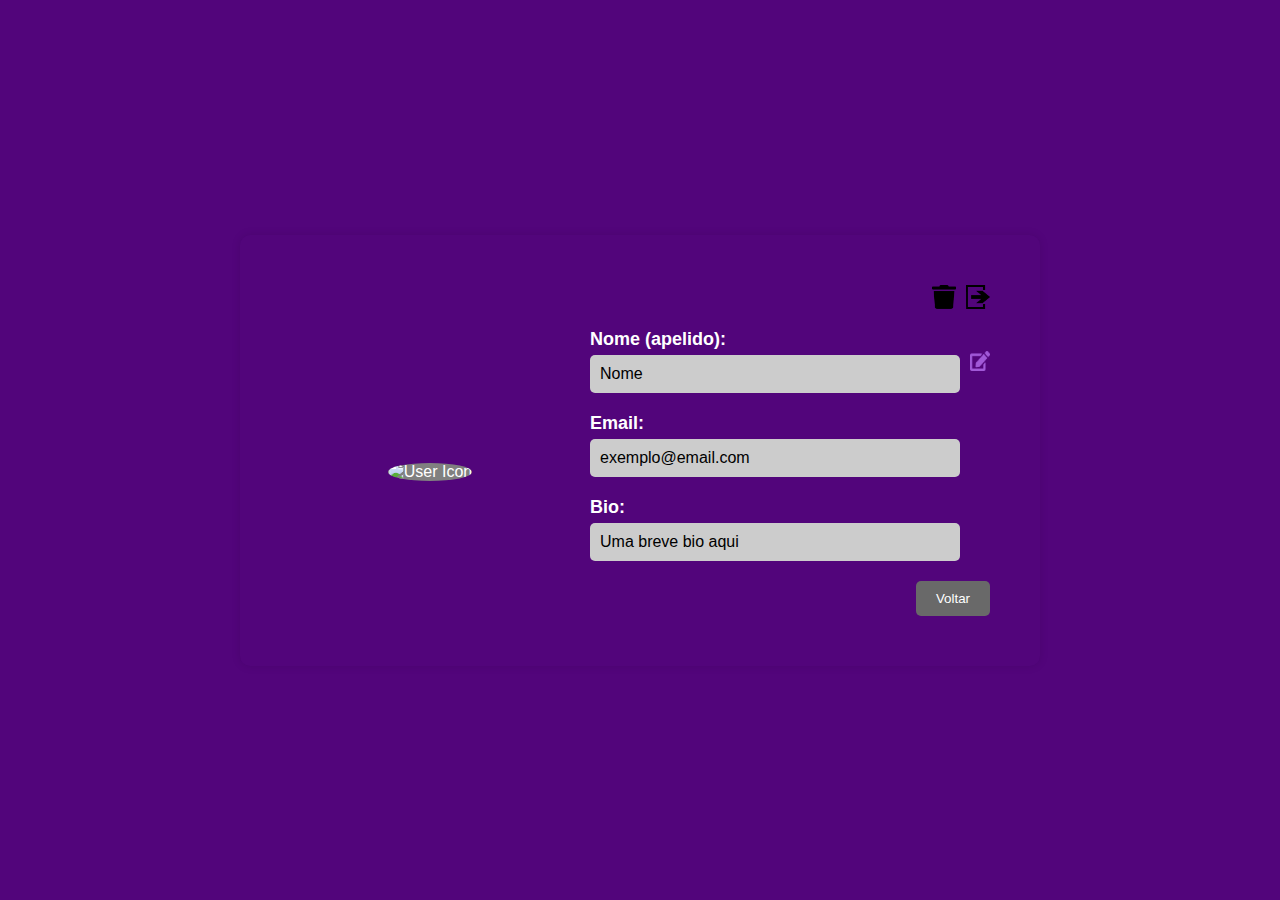
==== fabricaprojeto/index.html @ 0d116773 "first commit" ====
<!DOCTYPE html>
<html lang="en">
<head>
    <meta charset="UTF-8">
    <meta name="viewport" content="width=device-width, initial-scale=1.0">
    <title>Perfil</title>
    <link rel="stylesheet" href="css/style.css">
</head>
<body>
    <div class="container">
        <!-- Ícones de Lixeira e Sair no topo -->
        <div class="top-icons">
            <img src="img/🦆 icon _Trash_.png" alt="Trash Icon" class="top-icon">
            <img src="img/🦆 icon _door leave_.png" alt="Exit Icon" class="top-icon">
        </div>

        <div class="content">
            <!-- Seção da Imagem do Perfil -->
            <div class="left-container">
                <div class="profile-picture">
                    <img src="user-icon.png" alt="User Icon">
                </div>
            </div>

            <!-- Seção das Informações -->
            <div class="right-container">
                <div class="info-container">
                    <div class="info">
                        <div class="info-text">Nome (apelido):</div>
                        <div class="input-text">Nome </div>
                        <img class="edit-icon" src="img/🦆 icon _Edit_.png" alt="Edit Icon">
                    </div>
                    <div class="info">
                        <div class="info-text">Email:</div>
                        <div class="input-text">exemplo@email.com</div>
                    </div>
                    <div class="info">
                        <div class="info-text">Bio:</div>
                        <div class="input-text">Uma breve bio aqui</div>
                    </div>
                </div>

                <!-- Botão Voltar -->
                <button class="back-button">Voltar</button>
            </div>
        </div>
    </div>
</body>
</html>
---- fabricaprojeto/css/style.css ----
* {
    margin: 0;
    padding: 0;
    box-sizing: border-box;
}

body {
    font-family: Arial, sans-serif;
    background-color: #52057B; /* Cor roxa do fundo */
    color: #fff; /* Cor do texto branca */
    display: flex;
    justify-content: center;
    align-items: center;
    height: 100vh;
}

.container {
    display: flex;
    flex-direction: column;
    background-color: #52057B;
    border-radius: 10px;
    padding: 50px;
    width: 800px;
    box-shadow: 0 0 10px rgba(0, 0, 0, 0.1);
    position: relative;
}

/* Ícones de lixeira e sair no topo direito */
.top-icons {
    display: flex;
    justify-content: flex-end;
    gap: 10px;
}

.top-icon {
    width: 24px;
    height: 24px;
    cursor: pointer;
}

/* Conteúdo principal */
.content {
    display: flex;
    margin-top: 20px;
}

/* Seção da imagem de perfil */
.left-container {
    display: flex;
    justify-content: center;
    align-items: center;
    width: 40%;
}

.profile-picture img {
    background-color: #808080; /* Cor cinza para o círculo */
    border-radius: 50%;
    width: 150px;
    height: 150px;
}

/* Seção de texto e botões à direita */
.right-container {
    display: flex;
    flex-direction: column;
    justify-content: space-between;
    width: 60%;
    padding-left: 20px;
}

.info-container {
    display: flex;
    flex-direction: column;
    gap: 20px;
}

.info {
    display: flex;
    flex-direction: column;
    align-items: flex-start;
    position: relative;
}

.info-text {
    font-weight: bold;
    font-size: 18px;
    margin-bottom: 5px;
}

.input-text {
    background-color: #ccc;
    color: #000;
    padding: 10px;
    border-radius: 5px;
    width: calc(100% - 30px); /* Aumenta a largura do campo para dar espaço ao ícone */
    margin-right: 10px; /* Espaço entre o campo e o ícone */
}


.edit-icon {
    position: absolute;
    right: -30px; /* Ajuste para posicionar o ícone ao lado direito do campo */
    top: 50%;
    transform: translateY(-50%);
    width: 20px;
    height: 20px;
    cursor: pointer;
}

.edit-icon {
    position: absolute;
    right: 0;
    top: 50%;
    transform: translateY(-50%);
    width: 20px;
    height: 20px;
    cursor: pointer;
}

/* Botão Voltar */
.back-button {
    padding: 10px 20px;
    background-color: #696969;
    border: none;
    border-radius: 5px;
    color: #fff;
    cursor: pointer;
    align-self: flex-end; /* Alinhado à direita */
    margin-top: 20px;
}
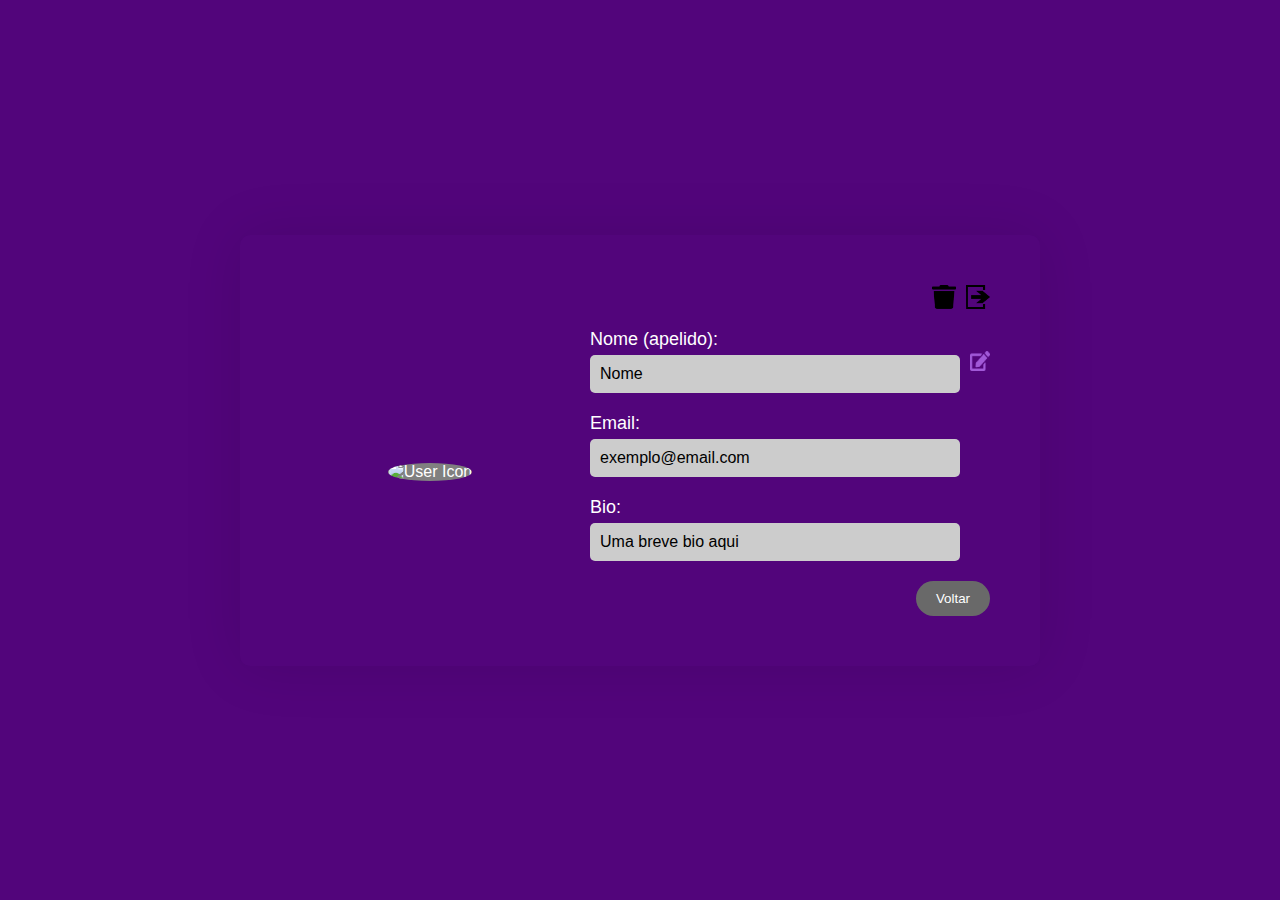
==== commit 03f2f830: "save" ====
--- a/fabricaprojeto/index.html
+++ b/fabricaprojeto/index.html
@@ -5,24 +5,26 @@
     <meta name="viewport" content="width=device-width, initial-scale=1.0">
     <title>Perfil</title>
     <link rel="stylesheet" href="css/style.css">
+    <link href="https://fonts.cdnfonts.com/css/montserrat" rel="stylesheet">
+   
 </head>
 <body>
     <div class="container">
-        <!-- Ícones de Lixeira e Sair no topo -->
+        
         <div class="top-icons">
             <img src="img/🦆 icon _Trash_.png" alt="Trash Icon" class="top-icon">
             <img src="img/🦆 icon _door leave_.png" alt="Exit Icon" class="top-icon">
         </div>
 
         <div class="content">
-            <!-- Seção da Imagem do Perfil -->
+           
             <div class="left-container">
                 <div class="profile-picture">
                     <img src="user-icon.png" alt="User Icon">
                 </div>
             </div>
 
-            <!-- Seção das Informações -->
+           
             <div class="right-container">
                 <div class="info-container">
                     <div class="info">
@@ -40,7 +42,7 @@
                     </div>
                 </div>
 
-                <!-- Botão Voltar -->
+               
                 <button class="back-button">Voltar</button>
             </div>
         </div>
--- a/fabricaprojeto/css/style.css
+++ b/fabricaprojeto/css/style.css
@@ -1,3 +1,5 @@
+@import url('https://fonts.cdnfonts.com/css/montserrat');
+
 * {
     margin: 0;
     padding: 0;
@@ -5,7 +7,8 @@
 }
 
 body {
-    font-family: Arial, sans-serif;
+    font-family: 'Montserrat', sans-serif;
+    font-weight: 450;
     background-color: #52057B; /* Cor roxa do fundo */
     color: #fff; /* Cor do texto branca */
     display: flex;
@@ -21,7 +24,7 @@
     border-radius: 10px;
     padding: 50px;
     width: 800px;
-    box-shadow: 0 0 10px rgba(0, 0, 0, 0.1);
+    box-shadow: 0 0 60px rgba(0, 0, 0, 0.1);
     position: relative;
 }
 
@@ -82,7 +85,7 @@
 }
 
 .info-text {
-    font-weight: bold;
+    font-family: 'Montserrat', sans-serif;
     font-size: 18px;
     margin-bottom: 5px;
 }
@@ -122,7 +125,7 @@
     padding: 10px 20px;
     background-color: #696969;
     border: none;
-    border-radius: 5px;
+    border-radius: 20px;
     color: #fff;
     cursor: pointer;
     align-self: flex-end; /* Alinhado à direita */
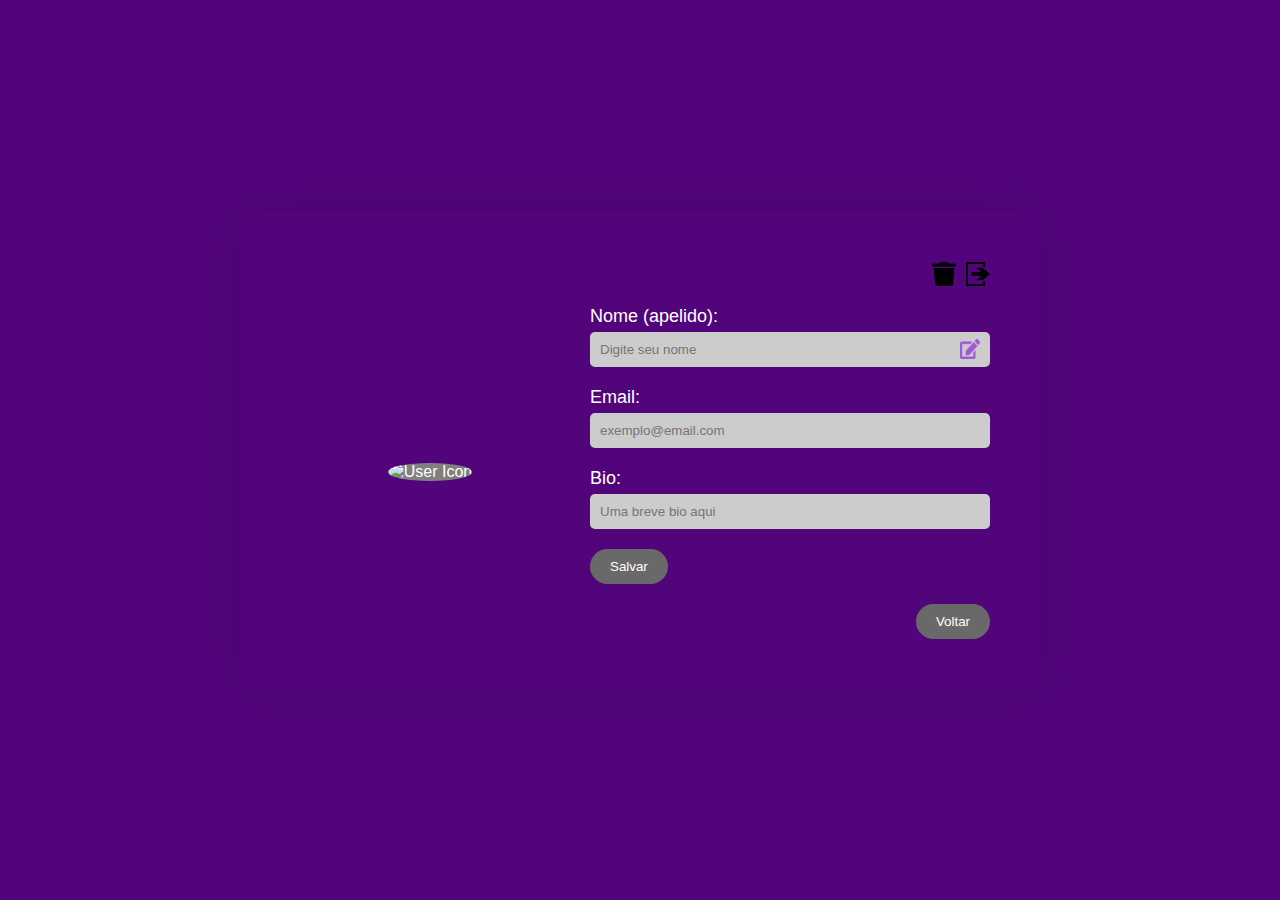
==== commit 578911d6: "save" ====
--- a/fabricaprojeto/index.html
+++ b/fabricaprojeto/index.html
@@ -6,43 +6,46 @@
     <title>Perfil</title>
     <link rel="stylesheet" href="css/style.css">
     <link href="https://fonts.cdnfonts.com/css/montserrat" rel="stylesheet">
-   
 </head>
 <body>
     <div class="container">
-        
         <div class="top-icons">
             <img src="img/🦆 icon _Trash_.png" alt="Trash Icon" class="top-icon">
             <img src="img/🦆 icon _door leave_.png" alt="Exit Icon" class="top-icon">
         </div>
 
         <div class="content">
-           
             <div class="left-container">
                 <div class="profile-picture">
                     <img src="user-icon.png" alt="User Icon">
                 </div>
             </div>
 
-           
             <div class="right-container">
-                <div class="info-container">
-                    <div class="info">
-                        <div class="info-text">Nome (apelido):</div>
-                        <div class="input-text">Nome </div>
-                        <img class="edit-icon" src="img/🦆 icon _Edit_.png" alt="Edit Icon">
+                <form action="#" method="post">
+                    <div class="info-container">
+                        <div class="info">
+                            <label for="name" class="info-text">Nome (apelido):</label>
+                            <div class="input-wrapper">
+                                <input type="text" id="name" name="name" class="input-text" placeholder="Digite seu nome">
+                                <img class="edit-icon" src="img/🦆 icon _Edit_.png" alt="Edit Icon">
+                            </div>
+                        </div>
+                        
+                        <div class="info">
+                            <label for="email" class="info-text">Email:</label>
+                            <input type="email" id="email" name="email" class="input-text" placeholder="exemplo@email.com">
+                        </div>
+                        
+                        <div class="info">
+                            <label for="bio" class="info-text">Bio:</label>
+                            <input type="text" id="bio" name="bio" class="input-text" placeholder="Uma breve bio aqui">
+                        </div>                        
                     </div>
-                    <div class="info">
-                        <div class="info-text">Email:</div>
-                        <div class="input-text">exemplo@email.com</div>
-                    </div>
-                    <div class="info">
-                        <div class="info-text">Bio:</div>
-                        <div class="input-text">Uma breve bio aqui</div>
-                    </div>
-                </div>
 
-               
+                    <button type="submit" class="back-button">Salvar</button>
+                </form>
+
                 <button class="back-button">Voltar</button>
             </div>
         </div>
--- a/fabricaprojeto/css/style.css
+++ b/fabricaprojeto/css/style.css
@@ -8,9 +8,9 @@
 
 body {
     font-family: 'Montserrat', sans-serif;
-    font-weight: 450;
-    background-color: #52057B; /* Cor roxa do fundo */
-    color: #fff; /* Cor do texto branca */
+    font-weight: 500;
+    background-color: #52057B; 
+    color: #fff; 
     display: flex;
     justify-content: center;
     align-items: center;
@@ -28,7 +28,6 @@
     position: relative;
 }
 
-/* Ícones de lixeira e sair no topo direito */
 .top-icons {
     display: flex;
     justify-content: flex-end;
@@ -41,13 +40,11 @@
     cursor: pointer;
 }
 
-/* Conteúdo principal */
 .content {
     display: flex;
     margin-top: 20px;
 }
 
-/* Seção da imagem de perfil */
 .left-container {
     display: flex;
     justify-content: center;
@@ -56,13 +53,12 @@
 }
 
 .profile-picture img {
-    background-color: #808080; /* Cor cinza para o círculo */
+    background-color: #808080;
     border-radius: 50%;
     width: 150px;
     height: 150px;
 }
 
-/* Seção de texto e botões à direita */
 .right-container {
     display: flex;
     flex-direction: column;
@@ -77,12 +73,7 @@
     gap: 20px;
 }
 
-.info {
-    display: flex;
-    flex-direction: column;
-    align-items: flex-start;
-    position: relative;
-}
+
 
 .info-text {
     font-family: 'Montserrat', sans-serif;
@@ -90,37 +81,38 @@
     margin-bottom: 5px;
 }
 
+.info {
+    display: flex;
+    flex-direction: column;
+    align-items: flex-start;
+    width: 100%;
+}
+
+.input-wrapper {
+    display: flex;
+    align-items: center;
+    width: 100%;
+    max-width: 400px; /* Definir uma largura máxima para igualar aos outros campos */
+}
+
 .input-text {
     background-color: #ccc;
     color: #000;
     padding: 10px;
     border-radius: 5px;
-    width: calc(100% - 30px); /* Aumenta a largura do campo para dar espaço ao ícone */
-    margin-right: 10px; /* Espaço entre o campo e o ícone */
+    width: 100%; /* Garante que ocupe todo o espaço dentro da wrapper */
+    border: none;
+    font-family: 'Montserrat', sans-serif;
+    box-sizing: border-box; /* Inclui padding e bordas no cálculo da largura total */
 }
 
-
 .edit-icon {
-    position: absolute;
-    right: -30px; /* Ajuste para posicionar o ícone ao lado direito do campo */
-    top: 50%;
-    transform: translateY(-50%);
     width: 20px;
     height: 20px;
     cursor: pointer;
+    margin-left: -30px; /* Ajuste para garantir que o ícone fique bem próximo ao campo de texto */
 }
 
-.edit-icon {
-    position: absolute;
-    right: 0;
-    top: 50%;
-    transform: translateY(-50%);
-    width: 20px;
-    height: 20px;
-    cursor: pointer;
-}
-
-/* Botão Voltar */
 .back-button {
     padding: 10px 20px;
     background-color: #696969;
@@ -128,9 +120,6 @@
     border-radius: 20px;
     color: #fff;
     cursor: pointer;
-    align-self: flex-end; /* Alinhado à direita */
+    align-self: flex-end;
     margin-top: 20px;
 }
-
-
-
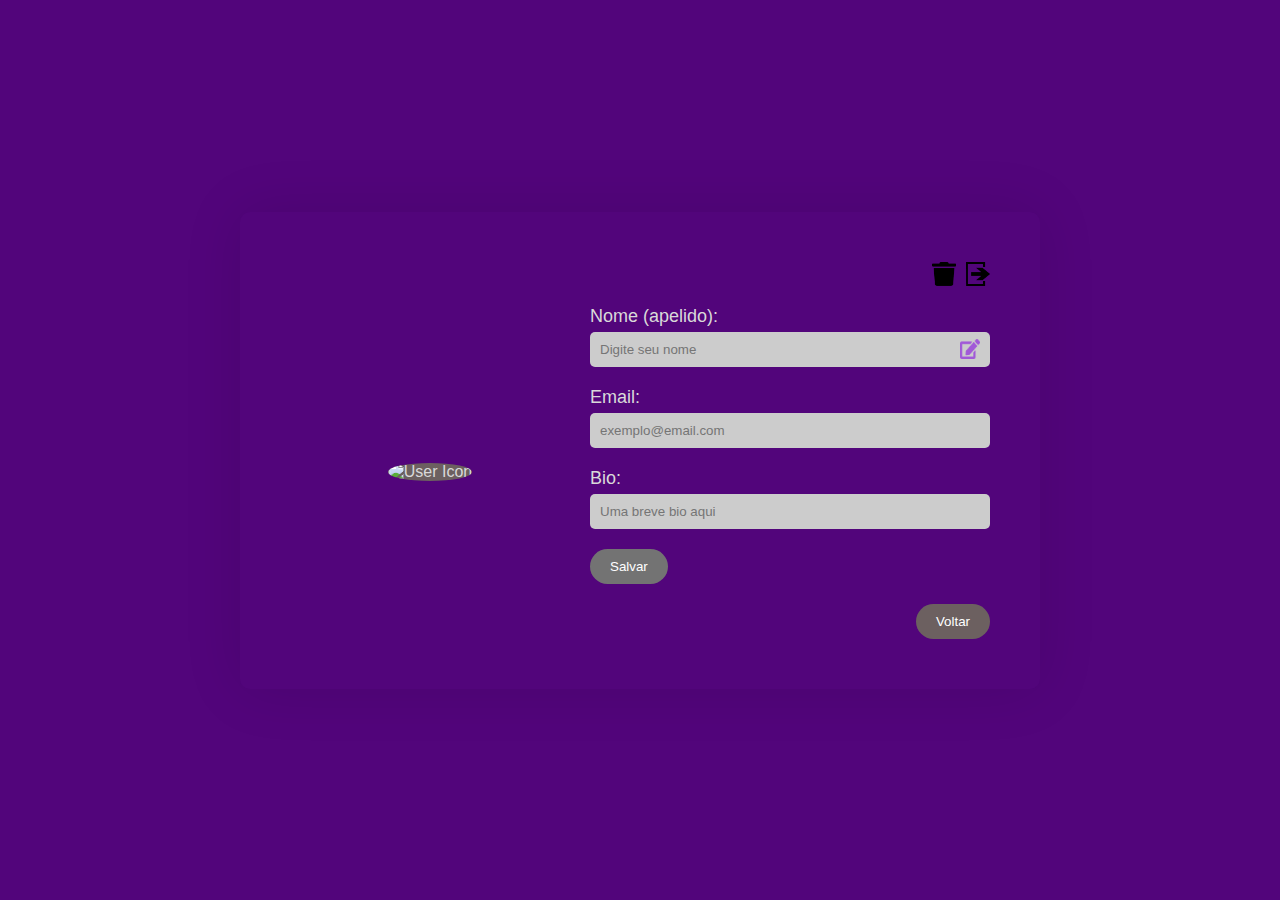
==== commit 62a6da94: "save" ====
--- a/fabricaprojeto/index.html
+++ b/fabricaprojeto/index.html
@@ -43,7 +43,7 @@
                         </div>                        
                     </div>
 
-                    <button type="submit" class="back-button">Salvar</button>
+                    <button type="submit" class="cont-button">Salvar</button>
                 </form>
 
                 <button class="back-button">Voltar</button>
--- a/fabricaprojeto/css/style.css
+++ b/fabricaprojeto/css/style.css
@@ -10,7 +10,7 @@
     font-family: 'Montserrat', sans-serif;
     font-weight: 500;
     background-color: #52057B; 
-    color: #fff; 
+    color: #D9D9D9;; 
     display: flex;
     justify-content: center;
     align-items: center;
@@ -53,7 +53,7 @@
 }
 
 .profile-picture img {
-    background-color: #808080;
+    background-color: #6C6060;
     border-radius: 50%;
     width: 150px;
     height: 150px;
@@ -97,7 +97,7 @@
 
 .input-text {
     background-color: #ccc;
-    color: #000;
+    color: #fff;
     padding: 10px;
     border-radius: 5px;
     width: 100%; /* Garante que ocupe todo o espaço dentro da wrapper */
@@ -113,13 +113,21 @@
     margin-left: -30px; /* Ajuste para garantir que o ícone fique bem próximo ao campo de texto */
 }
 
-.back-button {
+.back-button,
+.cont-button {
     padding: 10px 20px;
-    background-color: #696969;
     border: none;
     border-radius: 20px;
-    color: #fff;
     cursor: pointer;
     align-self: flex-end;
     margin-top: 20px;
 }
+
+.back-button{
+   background-color: #6C6060; 
+   color: #fff;
+}
+.cont-button{
+    background-color: #737373;
+    color: #fff;
+}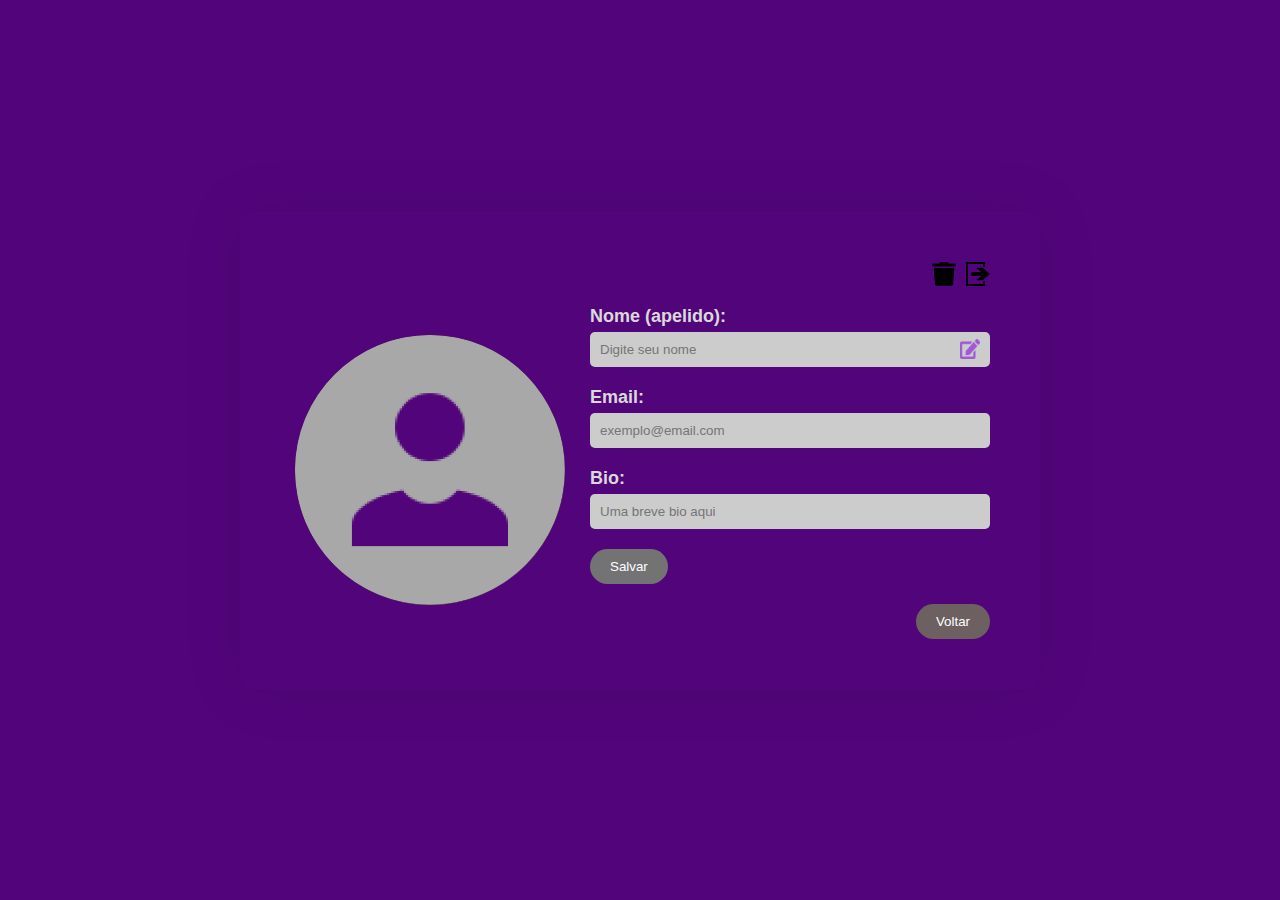
==== commit 7cb7beab: "save" ====
--- a/fabricaprojeto/index.html
+++ b/fabricaprojeto/index.html
@@ -17,7 +17,7 @@
         <div class="content">
             <div class="left-container">
                 <div class="profile-picture">
-                    <img src="user-icon.png" alt="User Icon">
+                    <img src="img/Group 44.png" alt="User Icon">
                 </div>
             </div>
 
--- a/fabricaprojeto/css/style.css
+++ b/fabricaprojeto/css/style.css
@@ -8,7 +8,7 @@
 
 body {
     font-family: 'Montserrat', sans-serif;
-    font-weight: 500;
+    font-weight: 600;
     background-color: #52057B; 
     color: #D9D9D9;; 
     display: flex;
@@ -55,8 +55,9 @@
 .profile-picture img {
     background-color: #6C6060;
     border-radius: 50%;
-    width: 150px;
-    height: 150px;
+    width: 270px;
+    height: 270px;
+    
 }
 
 .right-container {
@@ -92,7 +93,7 @@
     display: flex;
     align-items: center;
     width: 100%;
-    max-width: 400px; /* Definir uma largura máxima para igualar aos outros campos */
+    max-width: 400px; 
 }
 
 .input-text {
@@ -100,17 +101,17 @@
     color: #fff;
     padding: 10px;
     border-radius: 5px;
-    width: 100%; /* Garante que ocupe todo o espaço dentro da wrapper */
+    width: 100%; 
     border: none;
     font-family: 'Montserrat', sans-serif;
-    box-sizing: border-box; /* Inclui padding e bordas no cálculo da largura total */
+    box-sizing: border-box; 
 }
 
 .edit-icon {
     width: 20px;
     height: 20px;
     cursor: pointer;
-    margin-left: -30px; /* Ajuste para garantir que o ícone fique bem próximo ao campo de texto */
+    margin-left: -30px; 
 }
 
 .back-button,
@@ -123,11 +124,33 @@
     margin-top: 20px;
 }
 
-.back-button{
-   background-color: #6C6060; 
-   color: #fff;
-}
-.cont-button{
+.back-button {
+    background-color: #6C6060; 
+    color: #fff;
+    border: none;
+    padding: 10px 20px;
+    cursor: pointer;
+    transition: all 0.3s ease-in-out;
+ }
+ 
+ .back-button:hover {
+    background-color: #4D4D4D;
+    box-shadow: 0 4px 15px rgba(0, 0, 0, 0.3);
+    transform: scale(1.05);
+ }
+ 
+ .cont-button {
     background-color: #737373;
     color: #fff;
-}+    border: none;
+    padding: 10px 20px;
+    cursor: pointer;
+    transition: all 0.3s ease-in-out;
+ }
+ 
+ .cont-button:hover {
+    background-color: #595959;
+    box-shadow: 0 4px 15px rgba(0, 0, 0, 0.3);
+    transform: scale(1.05);
+ }
+ 